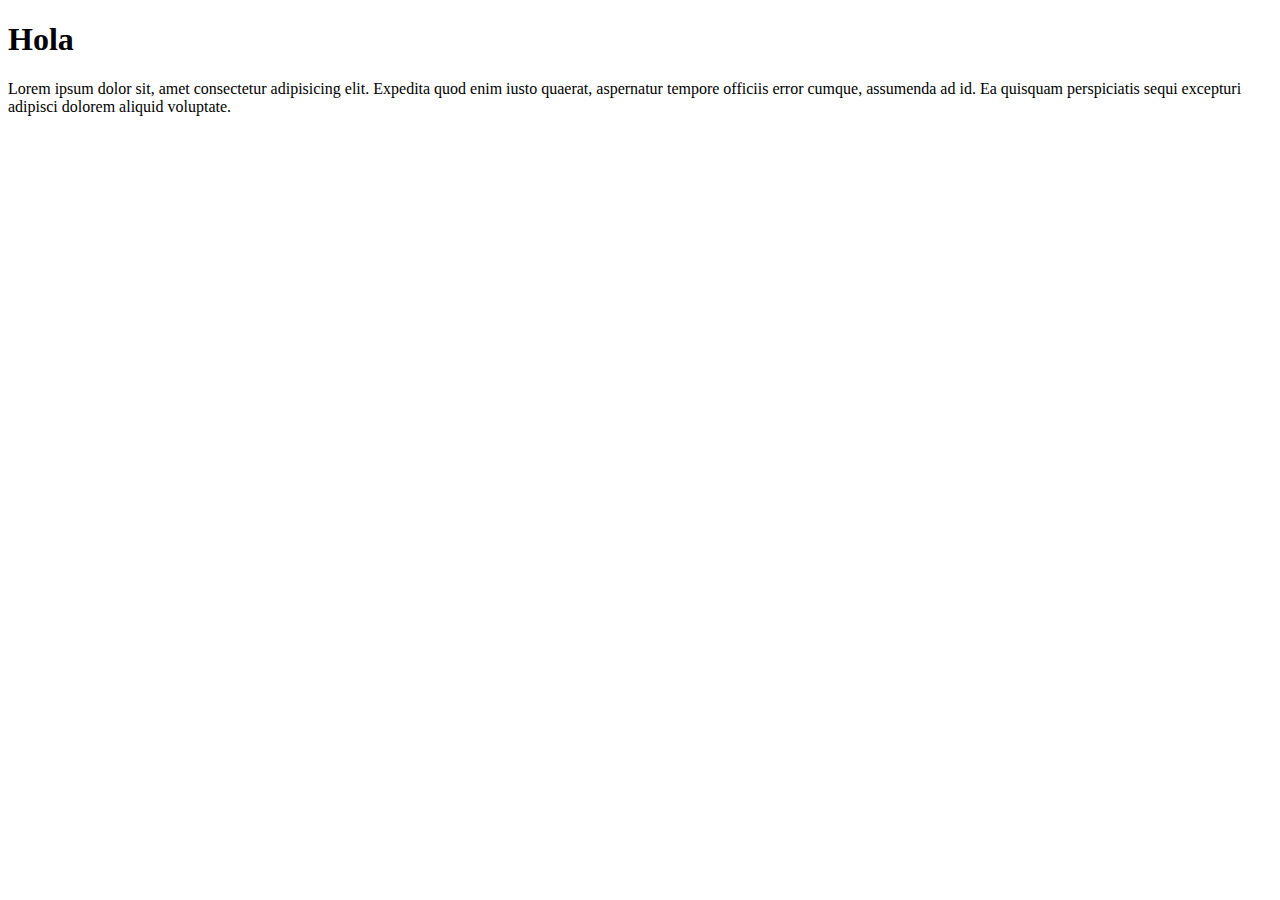
==== index.html @ 166b43d1 "mod párrafo" ====
<!DOCTYPE html>
<html lang="es">

<head>
    <meta charset="UTF-8">
    <meta http-equiv="X-UA-Compatible" content="IE=edge">
    <meta name="viewport" content="width=device-width, initial-scale=1.0">
    <title>Document</title>
</head>

<body>

    <h1>Hola</h1>

    <p>Lorem ipsum dolor sit, amet consectetur adipisicing elit. Expedita quod enim iusto quaerat, aspernatur tempore officiis error cumque, assumenda ad id. Ea quisquam perspiciatis sequi excepturi adipisci dolorem aliquid voluptate.</p>

</body>

</html>
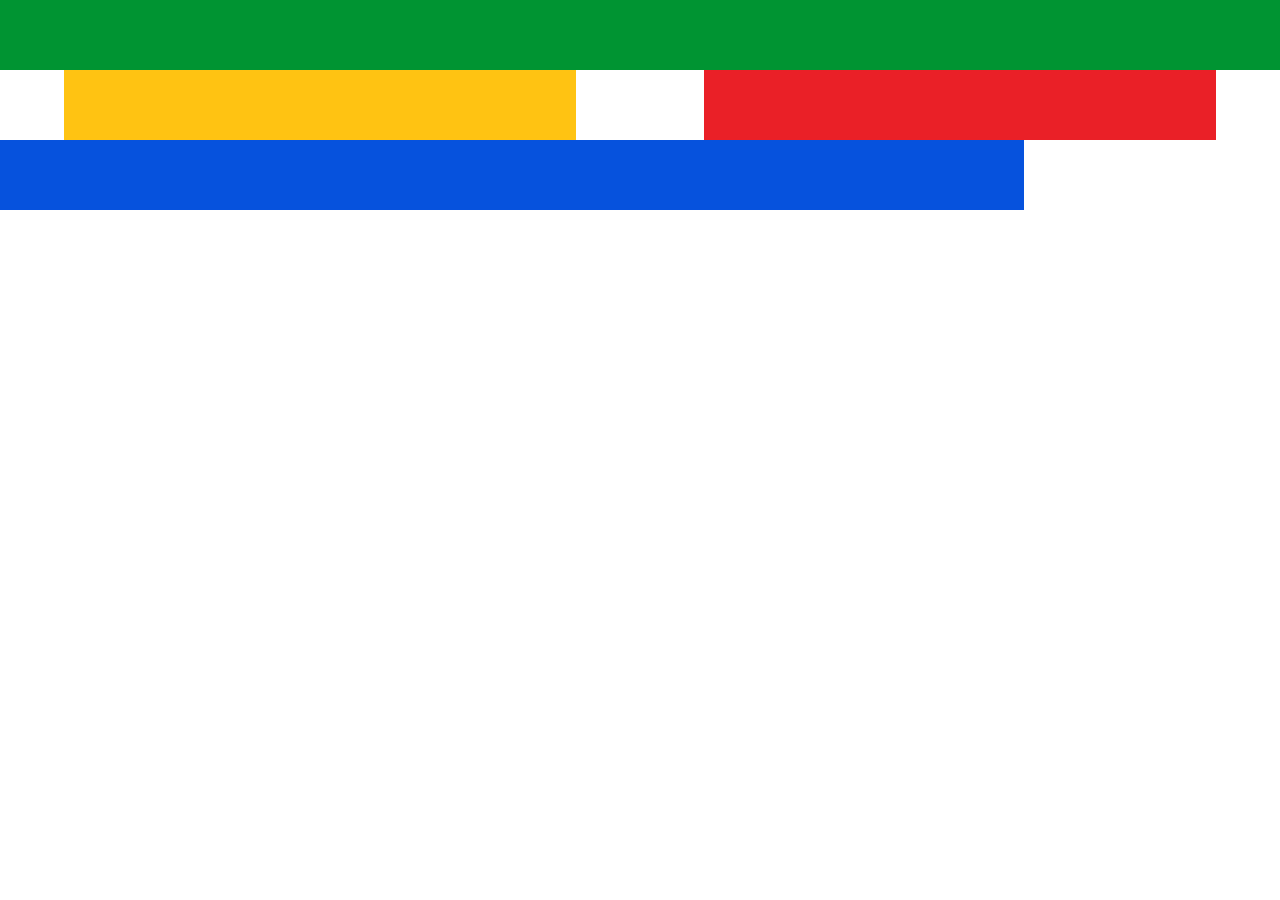
==== commit 42896ace: "responsiva" ====
--- a/index.html
+++ b/index.html
@@ -5,14 +5,25 @@
     <meta charset="UTF-8">
     <meta http-equiv="X-UA-Compatible" content="IE=edge">
     <meta name="viewport" content="width=device-width, initial-scale=1.0">
+
+
+    <link rel="stylesheet" href="css/index.css">
+    <link rel="stylesheet" href="css/reset.css">
+
+
     <title>Document</title>
 </head>
 
 <body>
 
-    <h1>Hola</h1>
+    <header class="verde"></header>
 
-    <p>Lorem ipsum dolor sit, amet consectetur adipisicing elit. Expedita quod enim iusto quaerat, aspernatur tempore officiis error cumque, assumenda ad id. Ea quisquam perspiciatis sequi excepturi adipisci dolorem aliquid voluptate.</p>
+    <section class="sct-contenedor">
+
+        <div class="amarillo"></div>
+        <div class="rojo"></div>
+    </section>
+    <footer class="azul"></footer>
 
 </body>
 
--- a/css/index.css
+++ b/css/index.css
@@ -0,0 +1,39 @@
+.verde {
+    width: 100%;
+    height: 70px;
+    background: #009432;
+}
+
+.amarillo {
+    width: 50%;
+    height: 70px;
+    background: #ffc312;
+}
+
+.rojo {
+    width: 50%;
+    height: 70px;
+    background: #ea2027;
+}
+
+.azul {
+    width: 80%;
+    height: 70px;
+    background: #0652dd;
+}
+
+.sct-contenedor {
+    display: flex;
+}
+
+@media all and (min-width: 540px) {
+    .sct-contenedor {
+        justify-content: space-around;
+    }
+    .amarillo {
+        width: 40%;
+    }
+    .rojo {
+        width: 40%;
+    }
+}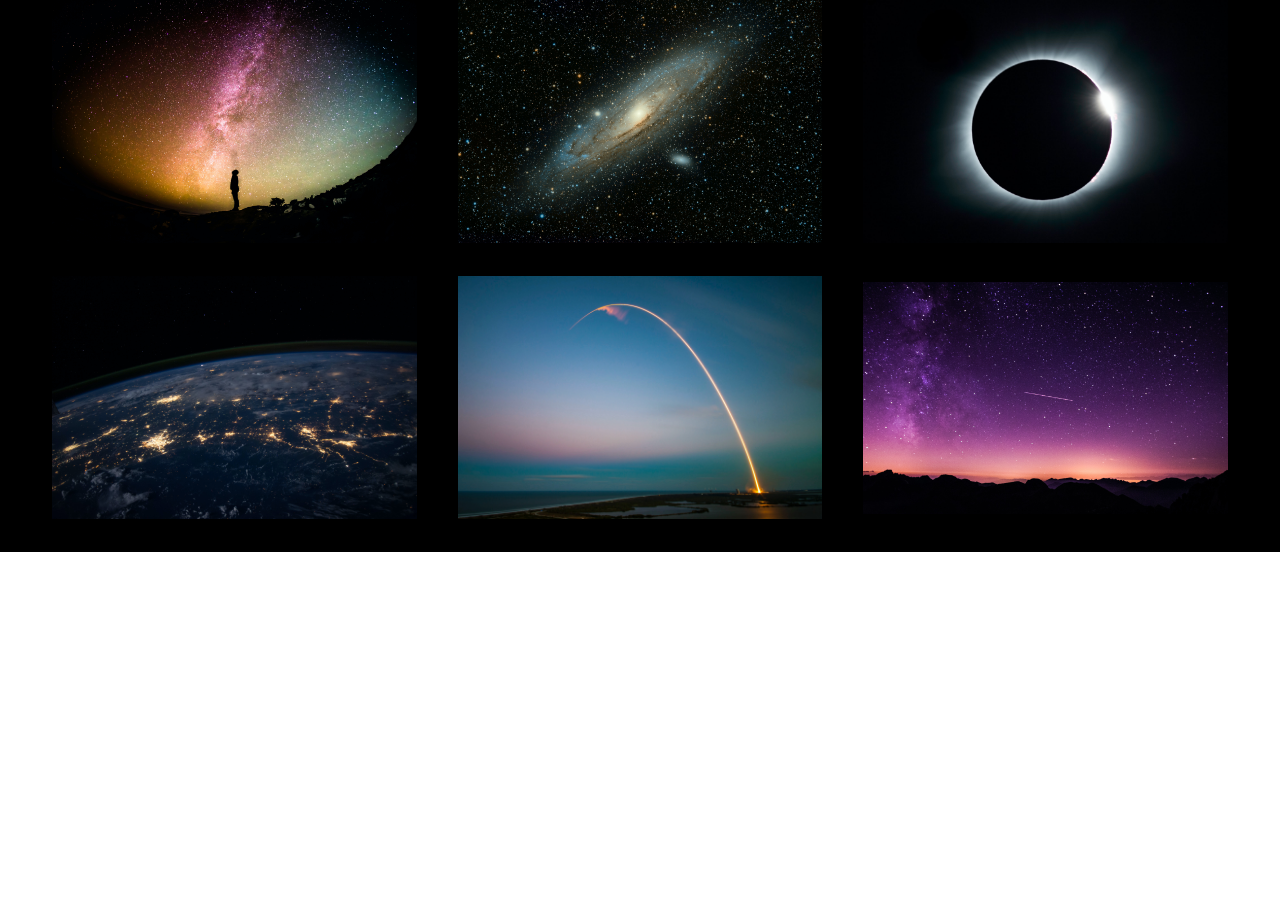
==== commit 4586a122: "creación de la galería de imágenes" ====
--- a/index.html
+++ b/index.html
@@ -16,14 +16,32 @@
 
 <body>
 
-    <header class="verde"></header>
+    <section class="galeria">
+        <div class="contenedor-imagen">
+            <img src="img/img1.jpg" alt="">
+        </div>
 
-    <section class="sct-contenedor">
+        <div class="contenedor-imagen">
+            <img src="img/img2.jpg" alt="">
+        </div>
 
-        <div class="amarillo"></div>
-        <div class="rojo"></div>
+        <div class="contenedor-imagen">
+            <img src="img/img3.jpg" alt="">
+        </div>
+
+        <div class="contenedor-imagen">
+            <img src="img/img4.jpg" alt="">
+        </div>
+
+        <div class="contenedor-imagen">
+            <img src="img/img5.jpg" alt="">
+        </div>
+
+        <div class="contenedor-imagen">
+            <img src="img/img6.jpg" alt="">
+        </div>
     </section>
-    <footer class="azul"></footer>
+
 
 </body>
 
--- a/css/index.css
+++ b/css/index.css
@@ -1,39 +1,33 @@
-.verde {
-    width: 100%;
-    height: 70px;
-    background: #009432;
+.galeria {
+    padding: 0 2.5%;
+    display: flex;
+    flex-direction: column;
+    align-items: center;
+    background-color: #000;
 }
 
-.amarillo {
-    width: 50%;
-    height: 70px;
-    background: #ffc312;
+.contenedor-imagen {
+    width: 90%;
 }
 
-.rojo {
-    width: 50%;
-    height: 70px;
-    background: #ea2027;
+.contenedor-imagen img {
+    width: 100%;
 }
 
-.azul {
-    width: 80%;
-    height: 70px;
-    background: #0652dd;
+@media all and (min-width: 768px) {
+    .galeria {
+        flex-direction: row;
+        flex-wrap: wrap;
+        justify-content: space-around;
+    }
+    .contenedor-imagen {
+        width: 45%;
+        margin-bottom: 30px;
+    }
 }
 
-.sct-contenedor {
-    display: flex;
-}
-
-@media all and (min-width: 540px) {
-    .sct-contenedor {
-        justify-content: space-around;
-    }
-    .amarillo {
-        width: 40%;
-    }
-    .rojo {
-        width: 40%;
+@media all and (min-width: 1024px) {
+    .contenedor-imagen {
+        width: 30%;
     }
 }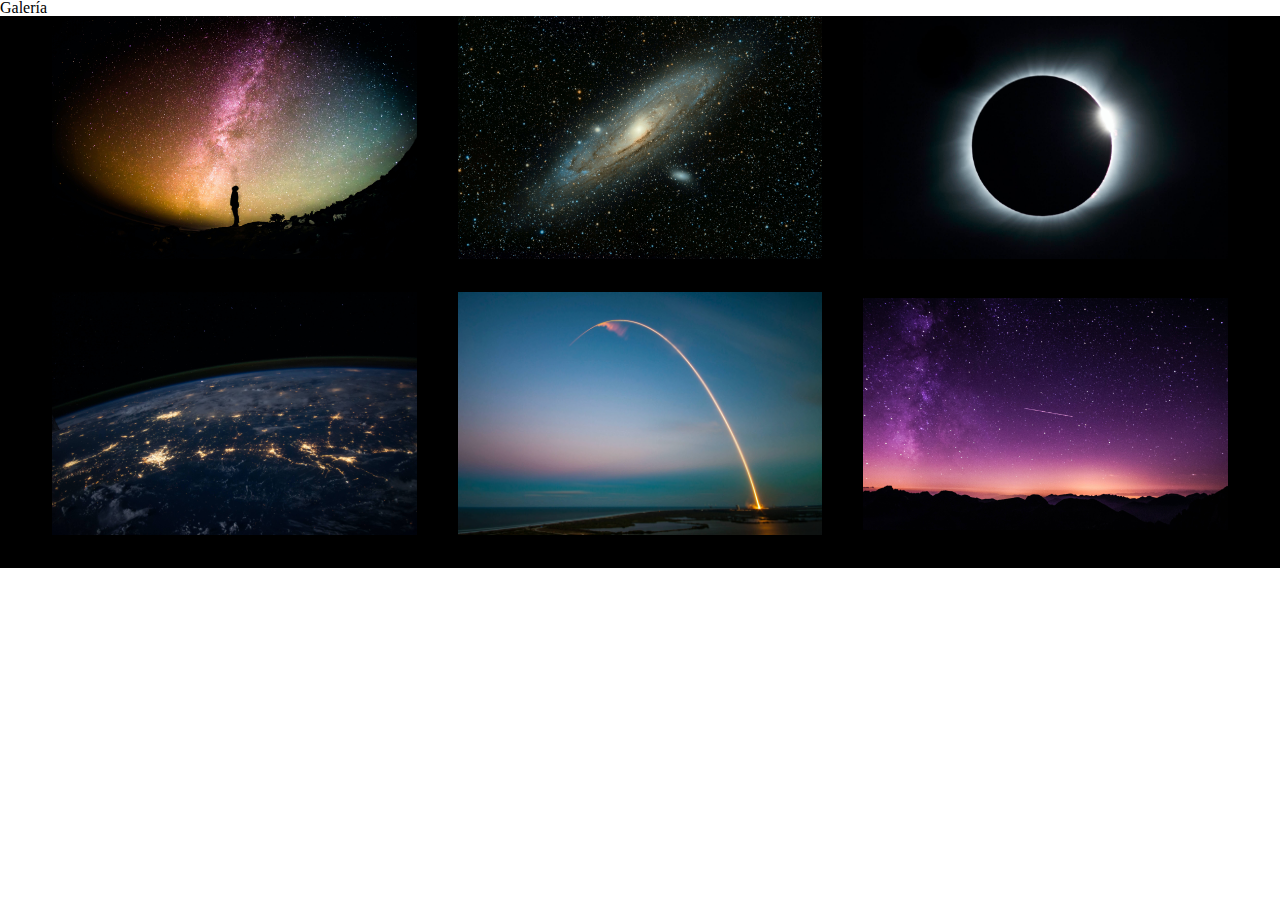
==== commit 92bed888: "cambio en index.html" ====
--- a/index.html
+++ b/index.html
@@ -1,5 +1,5 @@
 <!DOCTYPE html>
-<html lang="es">
+<html lang="en">
 
 <head>
     <meta charset="UTF-8">
@@ -9,36 +9,38 @@
 
     <link rel="stylesheet" href="css/index.css">
     <link rel="stylesheet" href="css/reset.css">
+    <meta name="description" content="Galería de imágenes del espacio interestelar tomadas por usuarios de la aplicación">
 
 
-    <title>Document</title>
+    <title>Sistema solar | Galería</title>
 </head>
 
 <body>
+    <h1>Galería</h1>
 
     <section class="galeria">
         <div class="contenedor-imagen">
-            <img src="img/img1.jpg" alt="">
+            <img src="img/img1.jpg" alt="" loading="lazy">
         </div>
 
         <div class="contenedor-imagen">
-            <img src="img/img2.jpg" alt="">
+            <img src="img/img2.jpg" alt="" loading="lazy">
         </div>
 
         <div class="contenedor-imagen">
-            <img src="img/img3.jpg" alt="">
+            <img src="img/img3.jpg" alt="" loading="lazy">
         </div>
 
         <div class="contenedor-imagen">
-            <img src="img/img4.jpg" alt="">
+            <img src="img/img4.jpg" alt="" loading="lazy">
         </div>
 
         <div class="contenedor-imagen">
-            <img src="img/img5.jpg" alt="">
+            <img src="img/img5.jpg" alt="" loading="lazy">
         </div>
 
         <div class="contenedor-imagen">
-            <img src="img/img6.jpg" alt="">
+            <img src="img/img6.jpg" alt="" loading="lazy">
         </div>
     </section>
 
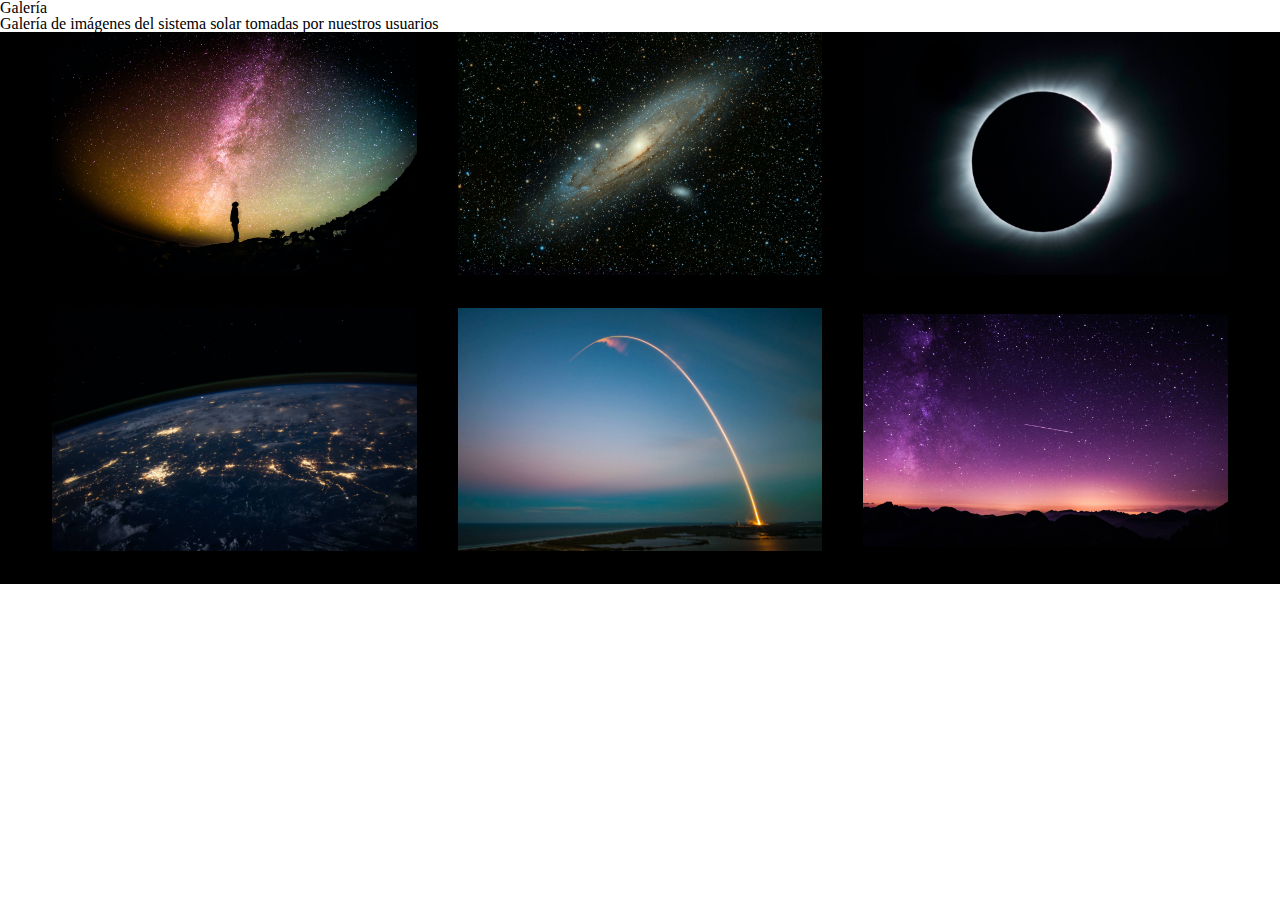
==== commit 2d4a844d: "Update index.html" ====
--- a/index.html
+++ b/index.html
@@ -12,35 +12,37 @@
     <meta name="description" content="Galería de imágenes del espacio interestelar tomadas por usuarios de la aplicación">
 
 
-    <title>Sistema solar | Galería</title>
+    <title>Sistema solar | Galería de imágenes</title>
 </head>
 
 <body>
     <h1>Galería</h1>
 
+    <p>Galería de imágenes del sistema solar tomadas por nuestros usuarios</p>
+
     <section class="galeria">
         <div class="contenedor-imagen">
-            <img src="img/img1.jpg" alt="" loading="lazy">
+            <img src="img/img1.jpg" alt="Imagen de espacio 1" loading="lazy">
         </div>
 
         <div class="contenedor-imagen">
-            <img src="img/img2.jpg" alt="" loading="lazy">
+            <img src="img/img2.jpg" alt="Imagen de espacio 2" loading="lazy">
         </div>
 
         <div class="contenedor-imagen">
-            <img src="img/img3.jpg" alt="" loading="lazy">
+            <img src="img/img3.jpg" alt="Imagen de espacio 3" loading="lazy">
         </div>
 
         <div class="contenedor-imagen">
-            <img src="img/img4.jpg" alt="" loading="lazy">
+            <img src="img/img4.jpg" alt="Imagen de espacio 4" loading="lazy">
         </div>
 
         <div class="contenedor-imagen">
-            <img src="img/img5.jpg" alt="" loading="lazy">
+            <img src="img/img5.jpg" alt="Imagen de espacio 5" loading="lazy">
         </div>
 
         <div class="contenedor-imagen">
-            <img src="img/img6.jpg" alt="" loading="lazy">
+            <img src="img/img6.jpg" alt="Imagen de espacio 6" loading="lazy">
         </div>
     </section>
 
